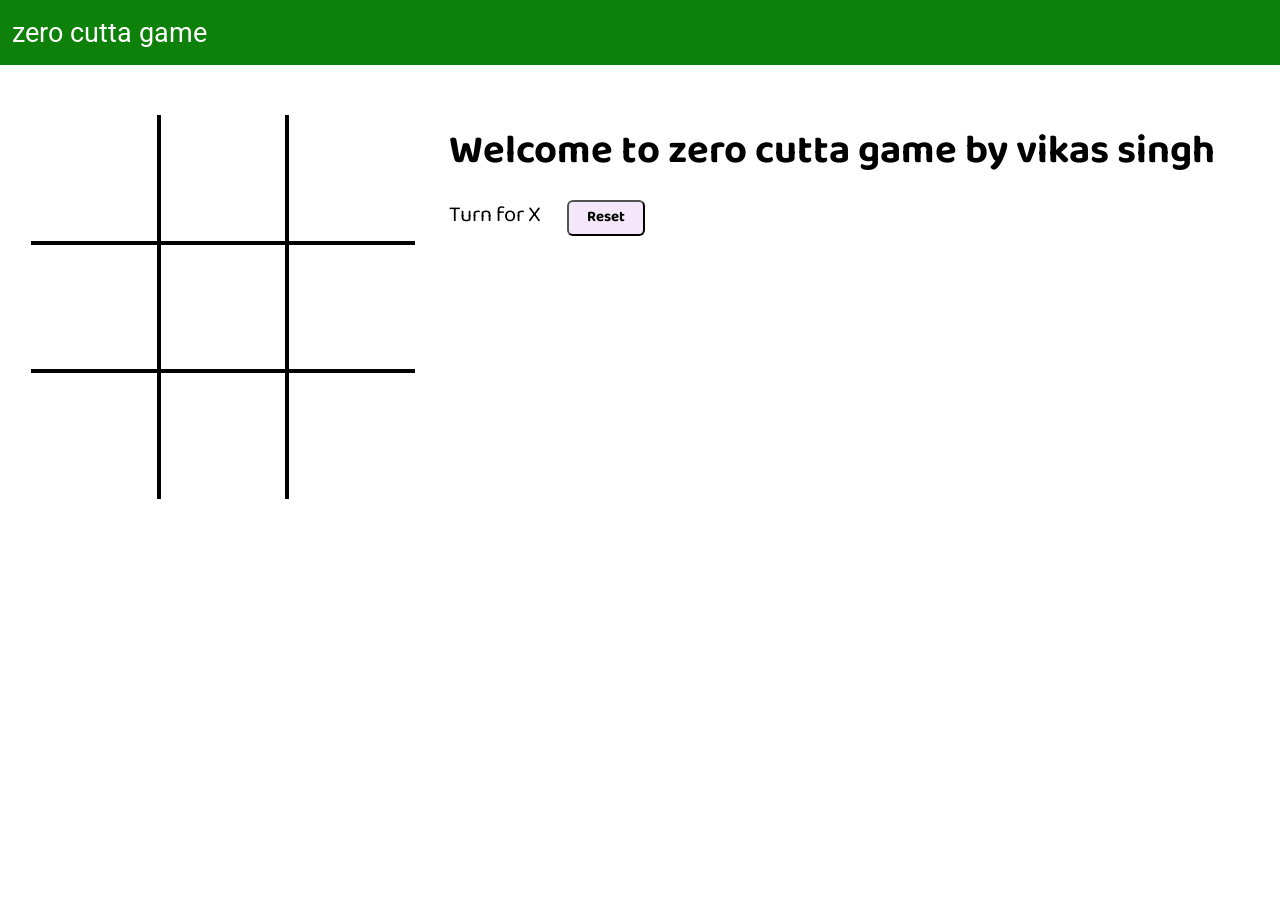
==== zero cutta game/index.html @ 52a80980 "Add files via upload" ====
<!DOCTYPE html>
<html lang="en">
  <head>
    <meta charset="UTF-8" />
    <meta http-equiv="X-UA-Compatible" content="IE=edge" />
    <meta name="viewport" content="width=device-width, initial-scale=1.0" />
    <title>zero cutta game</title>
    <link rel="stylesheet" href="style.css" />
  </head>
  <body>
    <nav>
      <ul>
        <li>zero cutta game</li>
      </ul>
    </nav>

    <div class="gameContainer">
        <div class="container">
          <div class="line"></div>
        <div class="box bt-0 bl-0"><span class="boxtext"></span></div>
        <div class="box bt-0"><span class="boxtext"></span></div>
        <div class="box bt-0 br-0"><span class="boxtext"></span></div>
        <div class="box bl-0"><span class="boxtext"></span></div>
        <div class="box"><span class="boxtext"></span></div>
        <div class="box br-0"><span class="boxtext"></span></div>
        <div class="box bl-0 bb-0"><span class="boxtext"></span></div>
        <div class="box bb-0"><span class="boxtext"></span></div>
        <div class="box bb-0 br-0"><span class="boxtext"></span></div>
      </div>
      <div class="gameInfo">
        <h1>Welcome to zero cutta game
          by vikas singh
        </h1>
        <div>
          <span class="info">Turn for X</span>
          <button id="reset">Reset</button>
        </div>
        <div class="imgbox">
          <img src="excited.gif" alt="" />
        </div>
      </div>
    </div>
    <script src="script.js"></script>
  </body>
</html>
---- zero cutta game/style.css ----
@import url('https://fonts.googleapis.com/css2?family=Baloo+Bhaina+2&family=Roboto&display=swap');
*{
    margin: 0;
    padding: 0;
}
body{
    background-image: url('https://source.unsplash.com/1600x900/?nature,water');
}
nav{
    background-color: rgb(13, 129, 9);
    color: white;
    height: 65px;
    font-size: 27px;
    display: flex;
    align-items: center;
    padding: 0 12px;
    font-family: 'Roboto', sans-serif;
}

nav ul{
    list-style-type: none;
}

.gameContainer{ 
    display: flex;
    justify-content: center;
    margin-top: 50px;
}

.container{
    display: grid;
    grid-template-rows: repeat(3, 10vw);
    grid-template-columns: repeat(3, 10vw);
    font-family: 'Roboto', sans-serif;
    position: relative;
}

.box{
    border: 2px solid rgb(0, 0, 0);
    font-size: 8vw;
    cursor: pointer;
    display: flex;
    justify-content: center;
    align-items: center;
}

.box:hover{
    background-color: rgba(49, 51, 48, 0.322);
}

.info {
    font-size: 22px;
}

.gameInfo{
    padding: 0 34px;
    font-family: 'Baloo Bhaina 2', cursive;
}

.gameInfo h1{
    font-size: 2.5rem;
}

.imgbox img{
    width: 0;
    transition: width 1s ease-in-out;
}

.br-0{
    border-right: 0;
}

.bl-0{
    border-left: 0;
}

.bt-0{
    border-top: 0;
}

.bb-0{
    border-bottom: 0;
}

#reset {
    margin: 0 23px;
    padding: 1px 18px;
    background: #f3e7f9;
    border-radius: 6px;
    cursor: pointer;
    font-family: 'Baloo Bhaina 2';
    font-size: 15px;
    font-weight: bolder;
}

.line{
    background-color: black;
    height: 3px;
    width: 0;
    position: absolute;
    background-color: #911d91;
    transition: width 1s ease-in-out;
}

@media screen and (max-width: 950px)
{
    .gameContainer{
        flex-wrap: wrap;
    }
    .gameInfo{
        margin-top: 34px;
    }
    .gameInfo h1{
        font-size: 1.5rem;
    }
    .container { 
        grid-template-rows: repeat(3, 20vw);
        grid-template-columns: repeat(3, 20vw);
    }
}
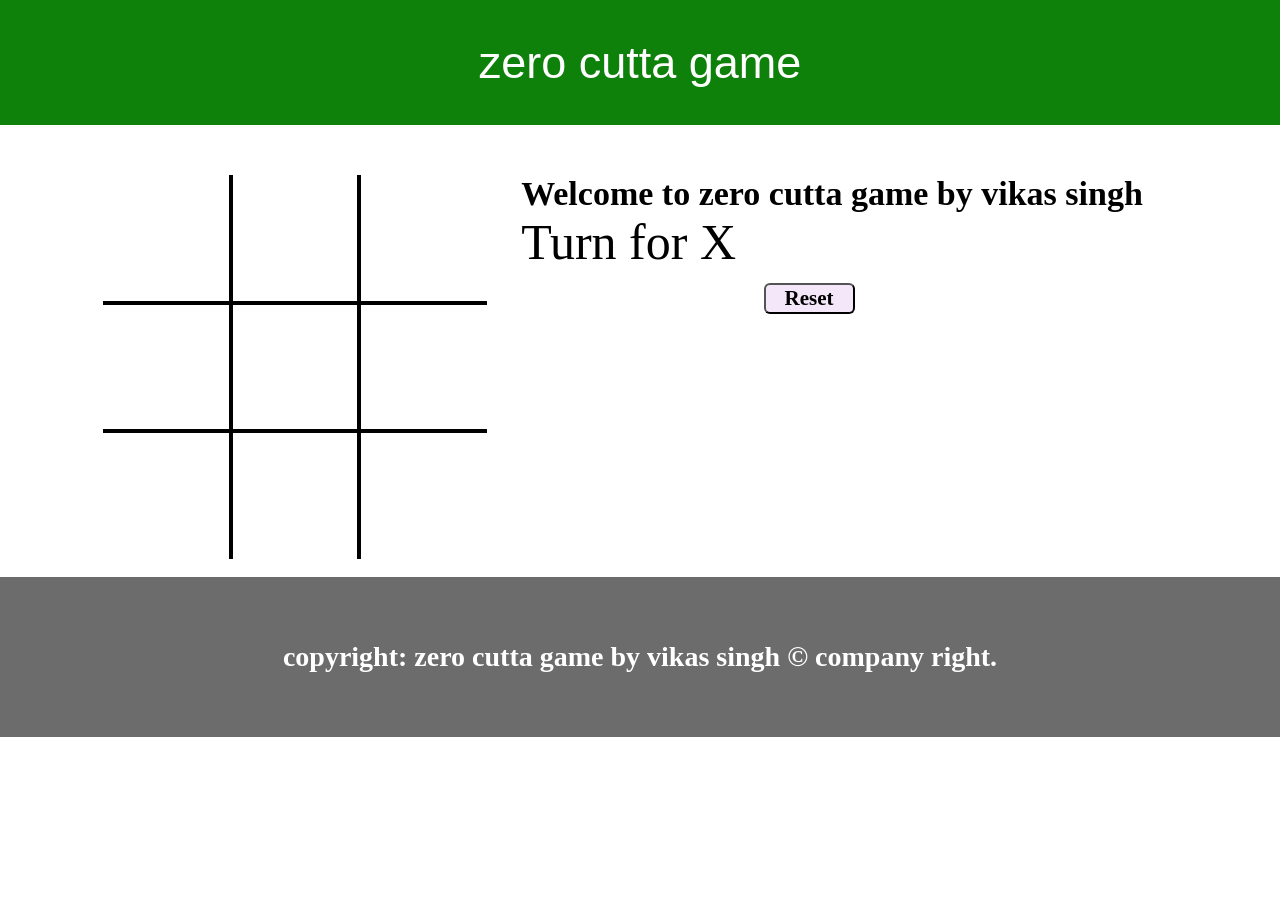
==== commit 4a5b3cfe: "Add files via upload" ====
--- a/zero cutta game/index.html
+++ b/zero cutta game/index.html
@@ -1,45 +1,58 @@
 <!DOCTYPE html>
 <html lang="en">
-  <head>
-    <meta charset="UTF-8" />
-    <meta http-equiv="X-UA-Compatible" content="IE=edge" />
-    <meta name="viewport" content="width=device-width, initial-scale=1.0" />
-    <title>zero cutta game</title>
-    <link rel="stylesheet" href="style.css" />
-  </head>
-  <body>
-    <nav>
-      <ul>
-        <li>zero cutta game</li>
-      </ul>
-    </nav>
 
-    <div class="gameContainer">
-        <div class="container">
-          <div class="line"></div>
-        <div class="box bt-0 bl-0"><span class="boxtext"></span></div>
-        <div class="box bt-0"><span class="boxtext"></span></div>
-        <div class="box bt-0 br-0"><span class="boxtext"></span></div>
-        <div class="box bl-0"><span class="boxtext"></span></div>
-        <div class="box"><span class="boxtext"></span></div>
-        <div class="box br-0"><span class="boxtext"></span></div>
-        <div class="box bl-0 bb-0"><span class="boxtext"></span></div>
-        <div class="box bb-0"><span class="boxtext"></span></div>
-        <div class="box bb-0 br-0"><span class="boxtext"></span></div>
-      </div>
-      <div class="gameInfo">
-        <h1>Welcome to zero cutta game
-          by vikas singh
-        </h1>
-        <div>
-          <span class="info">Turn for X</span>
-          <button id="reset">Reset</button>
-        </div>
-        <div class="imgbox">
-          <img src="excited.gif" alt="" />
-        </div>
+<head>
+  <meta charset="UTF-8" />
+  <meta http-equiv="X-UA-Compatible" content="IE=edge" />
+  <meta name="viewport" content="width=device-width, initial-scale=1.0" />
+  <title>zero cutta game</title>
+  <link rel="stylesheet" href="style.css" />
+</head>
+
+<body>
+  <nav>
+    <ul>
+      <li>zero cutta game</li>
+    </ul>
+  </nav>
+
+  <div class="gamebox">
+    <div class="mainbox">
+      <div class="cut"></div>
+      <div class="box bt-0 bl-0"><span class="text"></span></div>
+      <div class="box bt-0"><span class="text"></span></div>
+      <div class="box bt-0 br-0"><span class="text"></span></div>
+      <div class="box bl-0"><span class="text"></span></div>
+      <div class="box"><span class="text"></span></div>
+      <div class="box br-0"><span class="text"></span></div>
+      <div class="box bl-0 bb-0"><span class="text"></span></div>
+      <div class="box bb-0"><span class="text"></span></div>
+      <div class="box bb-0 br-0"><span class="text"></span></div>
+      <div class="fire">
+        <img src="Fire Night Sticker by haenaillust for iOS & Android _ GIPHY.gif" alt="" />
       </div>
     </div>
-    <script src="script.js"></script>
-  </body>
-</html>
+    
+    <div class="Info">
+      <h1>Welcome to zero cutta game
+        by vikas singh
+      </h1>
+      <div>
+        <span class="information">Turn for X</span>
+        <button id="reset">Reset</button>
+      </div>
+      <div class="gif">
+        <img src="excited.gif" alt="spiderman" />
+      </div>
+    </div>
+  </div>
+  <footer>
+    <h1> copyright: zero cutta game
+      by vikas singh &copy company right.
+    </h1>
+  </footer>
+  <script src="script.js"></script>
+
+</body>
+
+</html>
--- a/zero cutta game/style.css
+++ b/zero cutta game/style.css
@@ -1,43 +1,44 @@
-@import url('https://fonts.googleapis.com/css2?family=Baloo+Bhaina+2&family=Roboto&display=swap');
+
 *{
     margin: 0;
     padding: 0;
 }
 body{
-    background-image: url('https://source.unsplash.com/1600x900/?nature,water');
+    background-image: url('https://source.unsplash.com/1600x900/?nature,water,white');
 }
 nav{
     background-color: rgb(13, 129, 9);
     color: white;
-    height: 65px;
-    font-size: 27px;
+    justify-content: center;
+    height: 125px;
+    font-size: 45px;
     display: flex;
     align-items: center;
     padding: 0 12px;
-    font-family: 'Roboto', sans-serif;
+    font-family: sans-serif;
 }
 
 nav ul{
     list-style-type: none;
 }
 
-.gameContainer{ 
+.gamebox{ 
     display: flex;
     justify-content: center;
     margin-top: 50px;
 }
 
-.container{
+.mainbox{
     display: grid;
     grid-template-rows: repeat(3, 10vw);
     grid-template-columns: repeat(3, 10vw);
-    font-family: 'Roboto', sans-serif;
+    font-family:  sans-serif;
     position: relative;
 }
 
 .box{
     border: 2px solid rgb(0, 0, 0);
-    font-size: 8vw;
+    font-size: 180px;
     cursor: pointer;
     display: flex;
     justify-content: center;
@@ -48,20 +49,25 @@
     background-color: rgba(49, 51, 48, 0.322);
 }
 
-.info {
-    font-size: 22px;
+.information {
+    font-size: 50px;
+    display: block;
 }
 
-.gameInfo{
+.Info{
     padding: 0 34px;
     font-family: 'Baloo Bhaina 2', cursive;
 }
 
-.gameInfo h1{
-    font-size: 2.5rem;
+.Info h1{
+    font-size: 34px;
 }
 
-.imgbox img{
+.gif img{
+    width: 0;
+    transition: width 1s ease-out;
+}
+.fire img{
     width: 0;
     transition: width 1s ease-in-out;
 }
@@ -83,38 +89,52 @@
 }
 
 #reset {
-    margin: 0 23px;
-    padding: 1px 18px;
+    margin: 2% 39%;
+    padding: 1px 19px;
     background: #f3e7f9;
     border-radius: 6px;
     cursor: pointer;
-    font-family: 'Baloo Bhaina 2';
-    font-size: 15px;
+    font-family: cursive;
+    font-size: 21px;
     font-weight: bolder;
 }
 
-.line{
+.cut{
     background-color: black;
     height: 3px;
     width: 0;
     position: absolute;
-    background-color: #911d91;
+    background-color: #000000;
     transition: width 1s ease-in-out;
 }
 
+
 @media screen and (max-width: 950px)
 {
-    .gameContainer{
+    .gamebox{
         flex-wrap: wrap;
     }
-    .gameInfo{
+    .information{
         margin-top: 34px;
     }
-    .gameInfo h1{
+    .Info h1{
         font-size: 1.5rem;
     }
-    .container { 
+    .mainbox { 
         grid-template-rows: repeat(3, 20vw);
         grid-template-columns: repeat(3, 20vw);
     }
-}+    footer{
+        flex-wrap: wrap;
+    }
+}
+footer{
+    display: flex;
+    font-size: 14px;
+    justify-content: center;
+    color: white;
+    font-family: fangsong;
+    background-color: #00000093;
+    margin: 0% 0% 0% 0%;
+    padding: 5% 5% 5% 5%;;
+}
